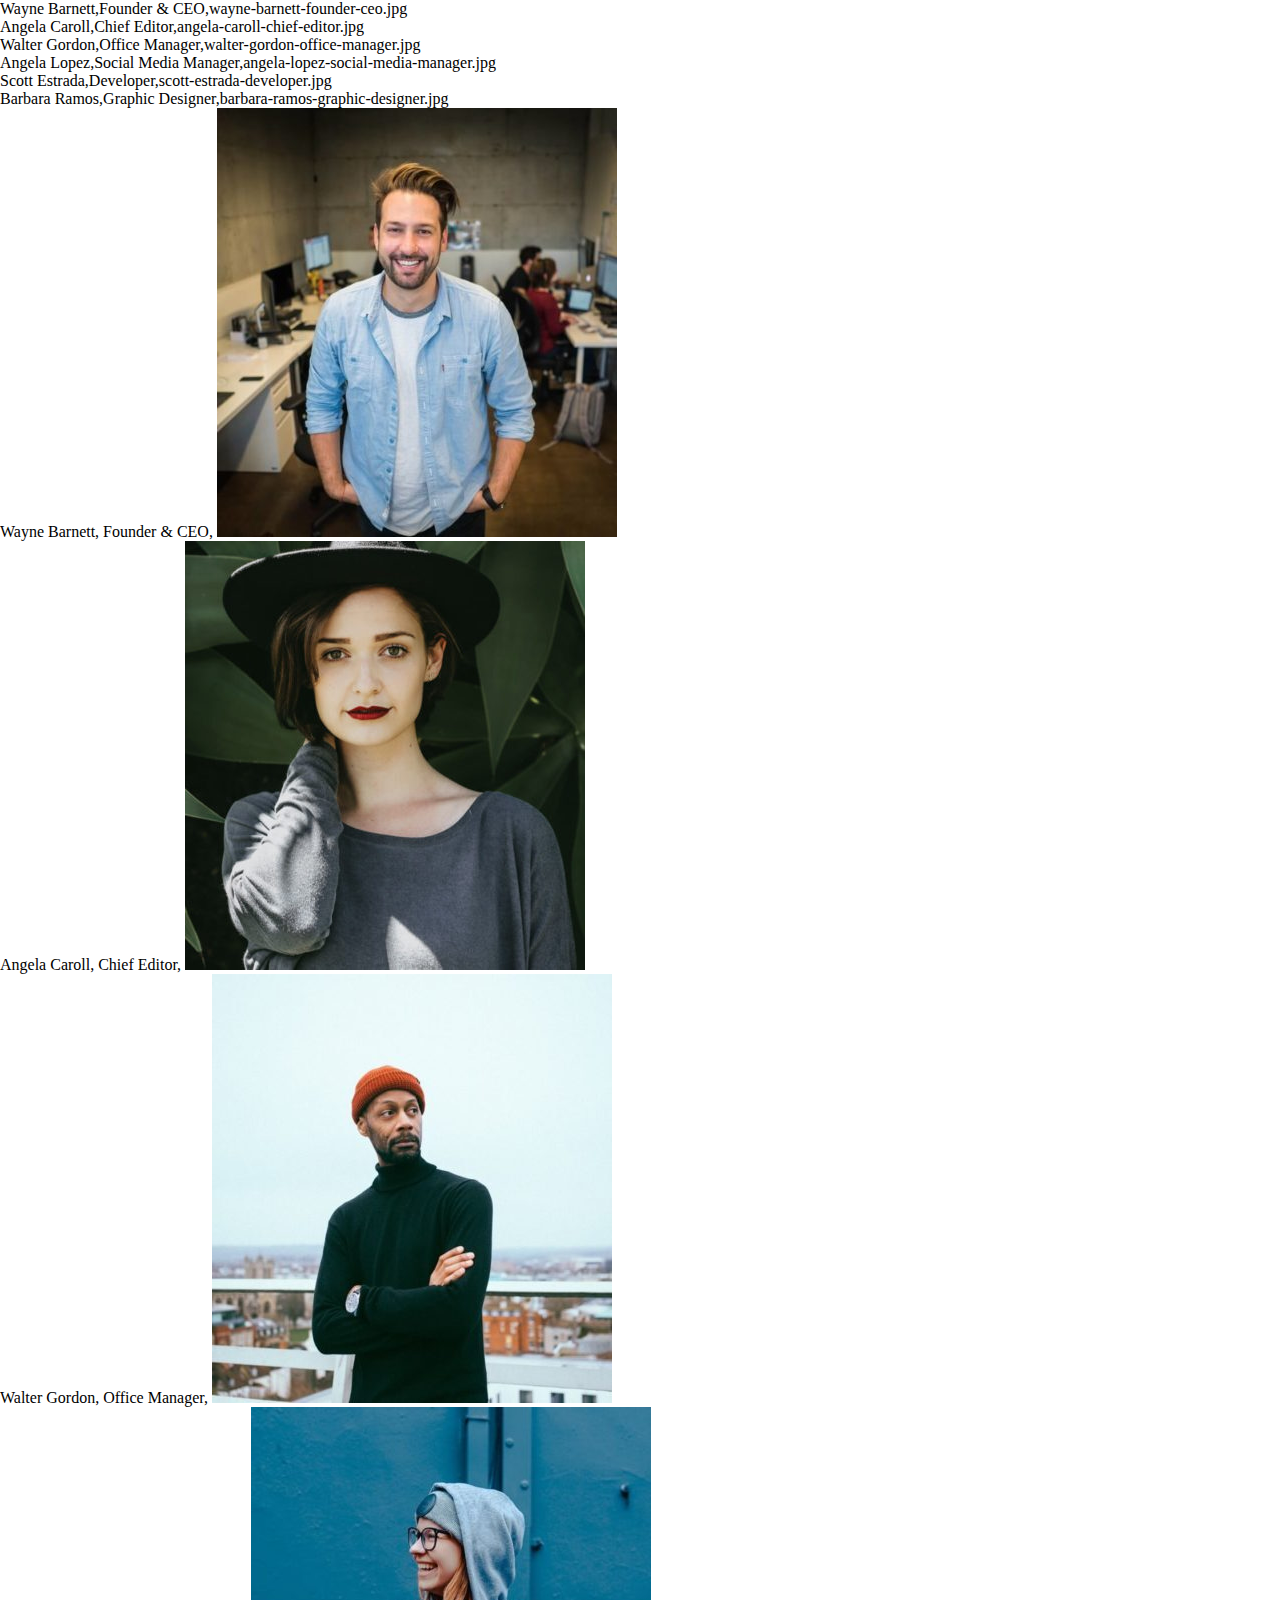
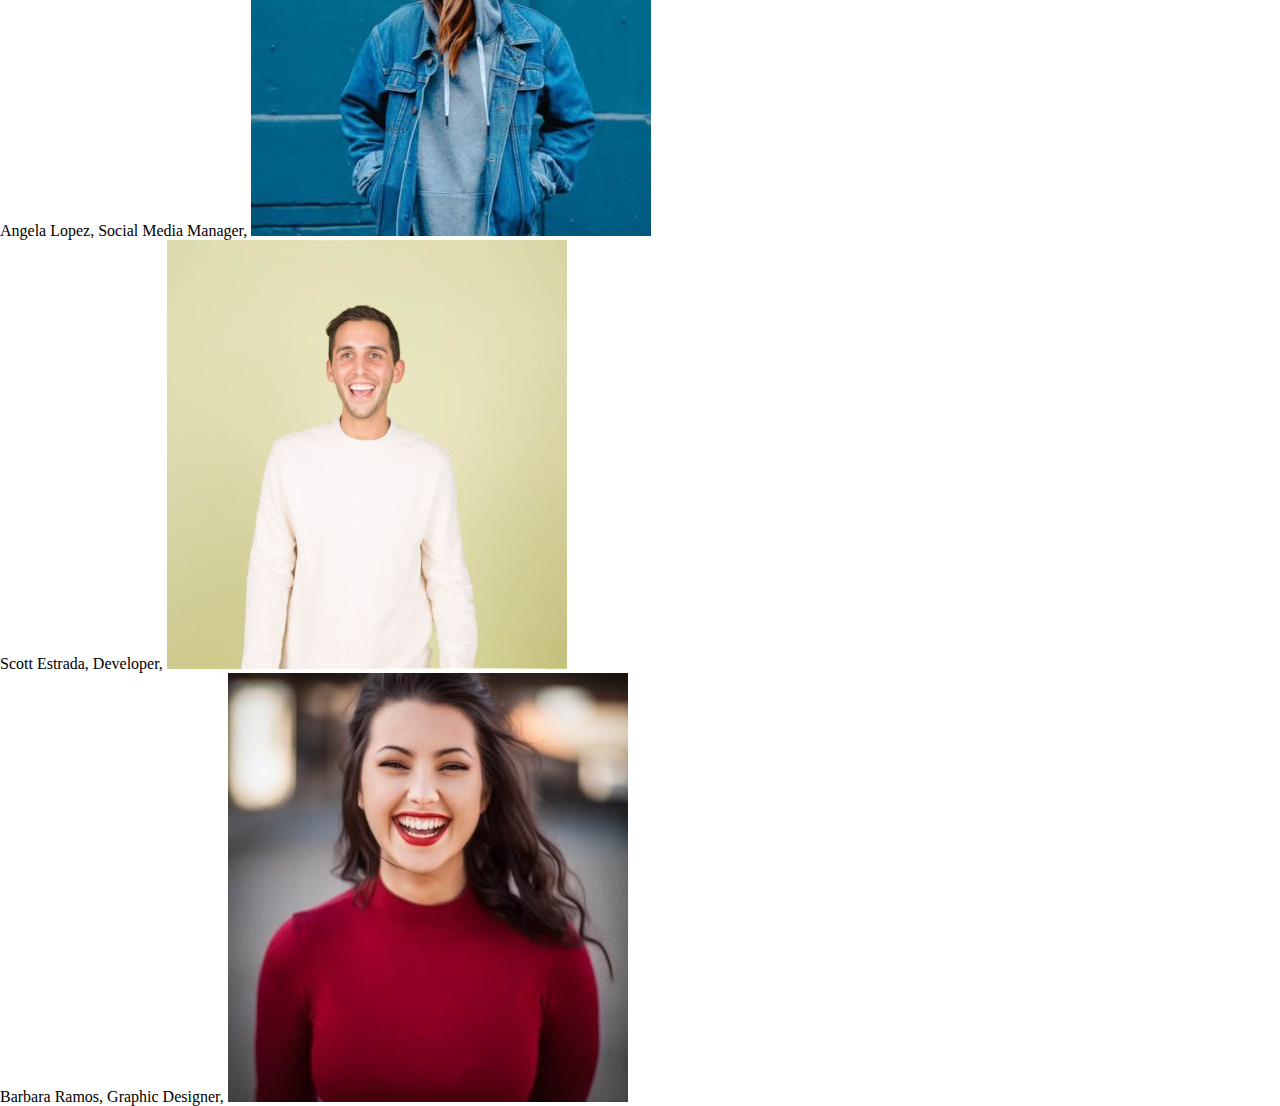
==== Bonus_2/index.html @ 3723b2b1 "added bonus folder and adjusted css" ====
<!DOCTYPE html>
<html lang="en">
<head>
    <meta charset="UTF-8">
    <meta http-equiv="X-UA-Compatible" content="IE=edge">
    <meta name="viewport" content="width=device-width, initial-scale=1.0">
    <title>Our Team</title>
    <link href="https://cdn.jsdelivr.net/npm/bootstrap@5.1.3/dist/css/bootstrap.min.css" rel="stylesheet" integrity="sha384-1BmE4kWBq78iYhFldvKuhfTAU6auU8tT94WrHftjDbrCEXSU1oBoqyl2QvZ6jIW3" crossorigin="anonymous">
    <link rel="stylesheet" href="./assets/css/style.css">
</head>
<body>
    
    <div class="container_strings"></div>
    <!-- /.container_strings -->

    <div class="container_img_strings"></div>
    <!-- /.container_img_strings -->



    <script src="./assets/js/main.js"></script>
</body>
</html>
---- Bonus_2/assets/css/style.css ----
* {
    margin: 0;
    padding: 0;
    box-sizing: border-box;
}
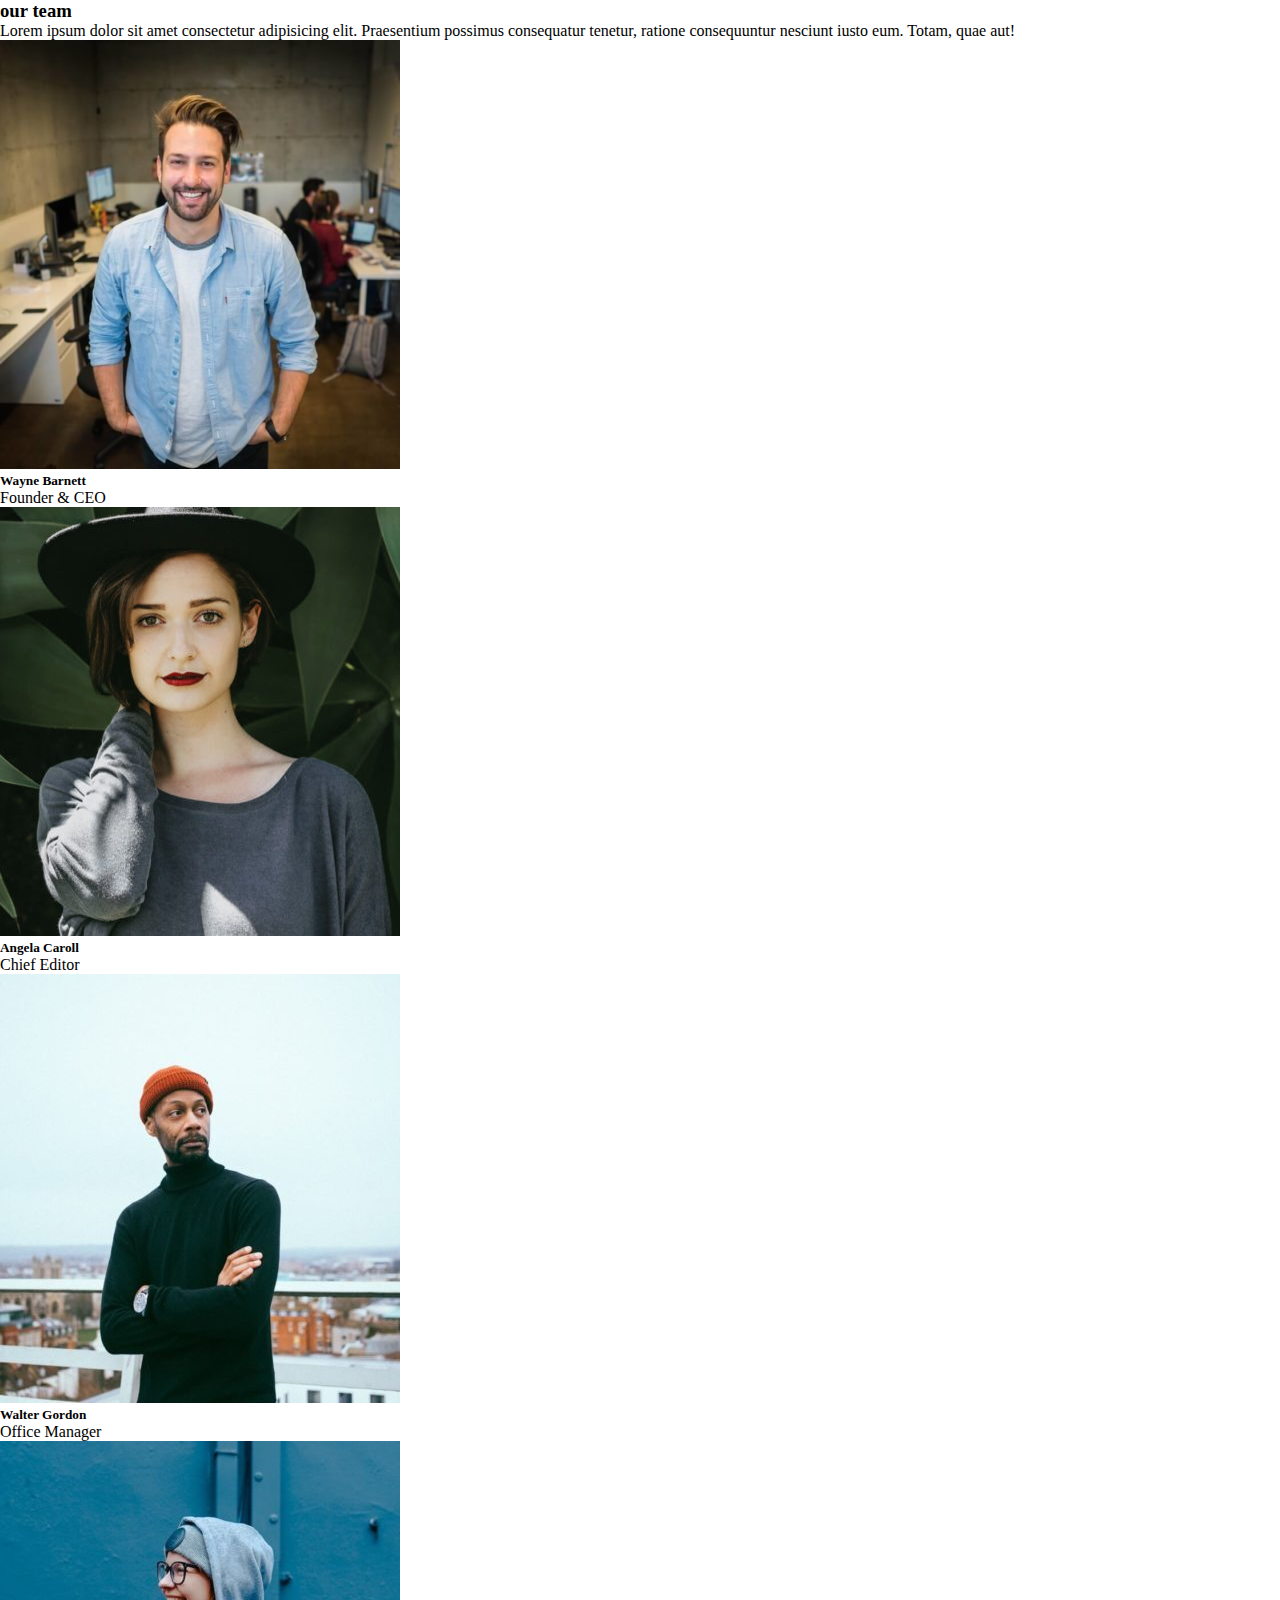
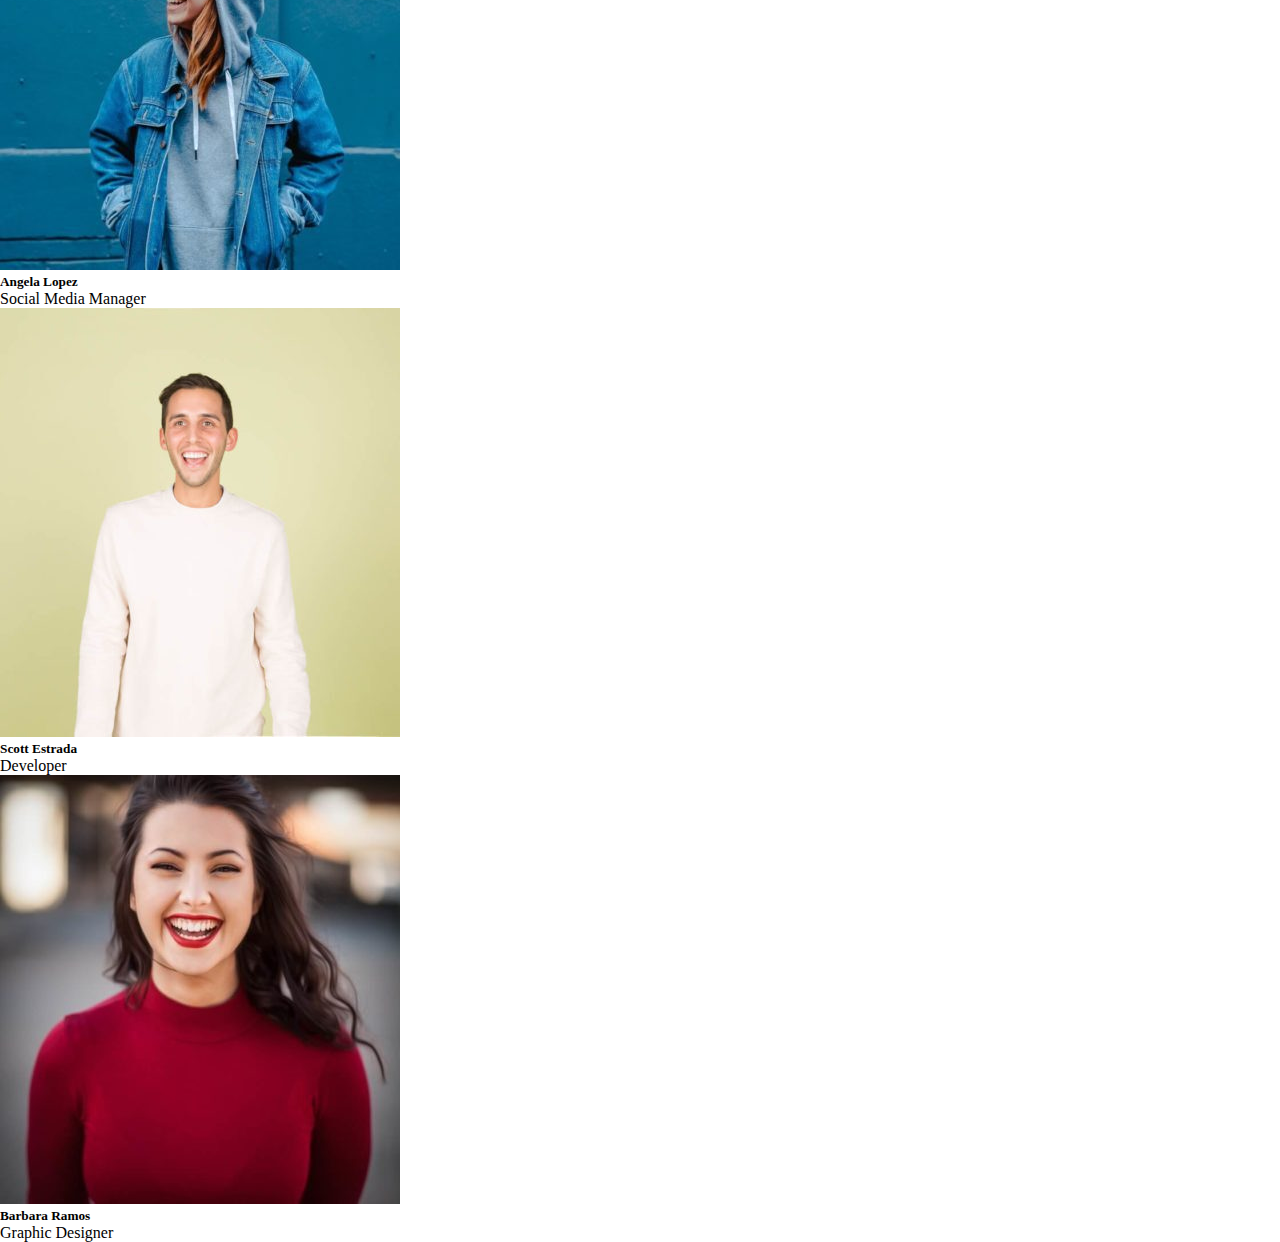
==== commit d5fc42e5: "added bonus 2" ====
--- a/Bonus_2/index.html
+++ b/Bonus_2/index.html
@@ -4,14 +4,27 @@
     <meta charset="UTF-8">
     <meta http-equiv="X-UA-Compatible" content="IE=edge">
     <meta name="viewport" content="width=device-width, initial-scale=1.0">
-    <title>Our Team</title>
+    <title>Our Team (Bonus 2)</title>
     <link href="https://cdn.jsdelivr.net/npm/bootstrap@5.1.3/dist/css/bootstrap.min.css" rel="stylesheet" integrity="sha384-1BmE4kWBq78iYhFldvKuhfTAU6auU8tT94WrHftjDbrCEXSU1oBoqyl2QvZ6jIW3" crossorigin="anonymous">
     <link rel="stylesheet" href="./assets/css/style.css">
 </head>
 <body>
     
-    <div class="container_strings"></div>
-    <!-- /.container_strings -->
+    <header id="site_header" class="text-center py-5 d-flex flex-column align-items-center">
+        <h3 class="text-uppercase">our team</h3>
+        <p class="w-50 py-3 lh-lg">Lorem ipsum dolor sit amet consectetur adipisicing elit. Praesentium possimus consequatur tenetur, ratione consequuntur nesciunt iusto eum. Totam, quae aut!</p>
+    </header>
+    <!-- /#site_header -->
+
+    <main id="site_main">
+        <div class="container">
+            <div class="row g-5 row-cols-1 row-cols-md-2 row-cols-lg-3">
+            </div>
+            <!-- /.row row-cols-1 row-cols-sm-2 row-cols-md-3 -->
+        </div>
+        <!-- /.container -->
+    </main>
+    <!-- /#site_main -->
 
     <div class="container_img_strings"></div>
     <!-- /.container_img_strings -->
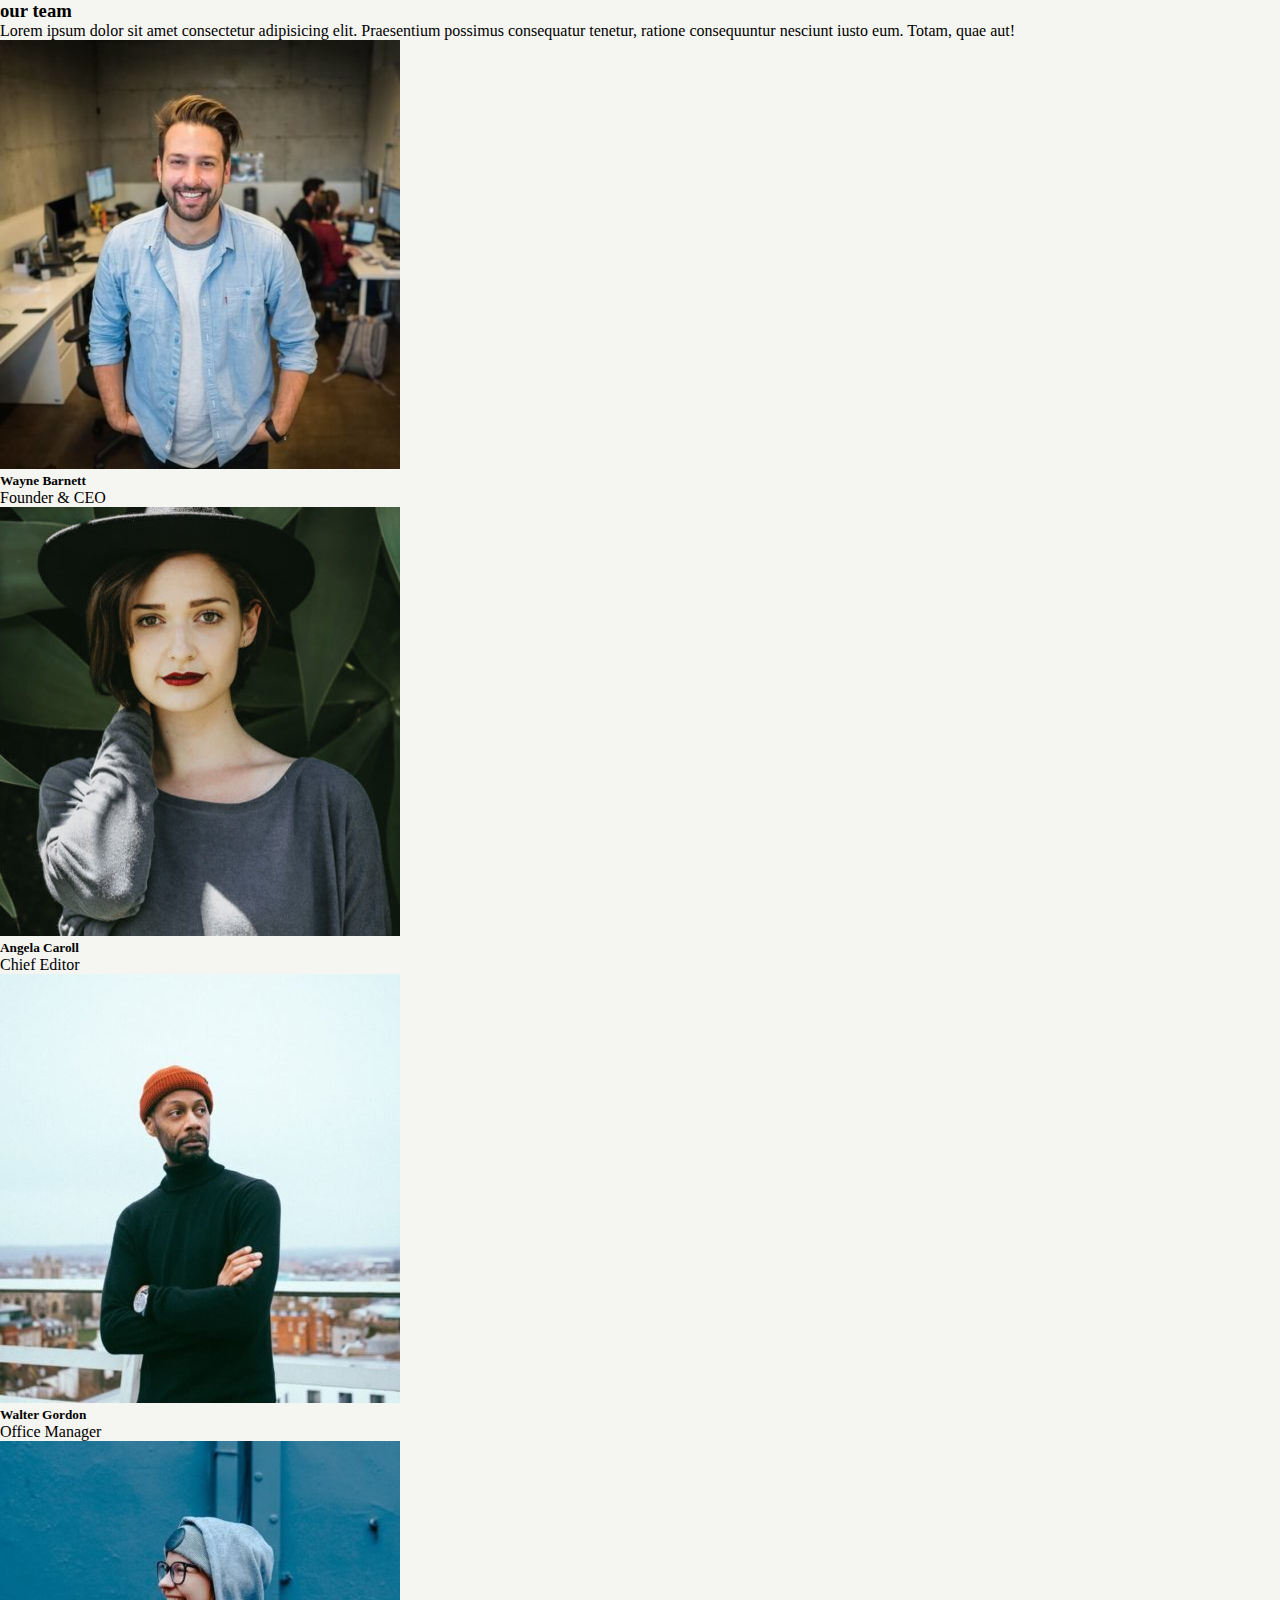
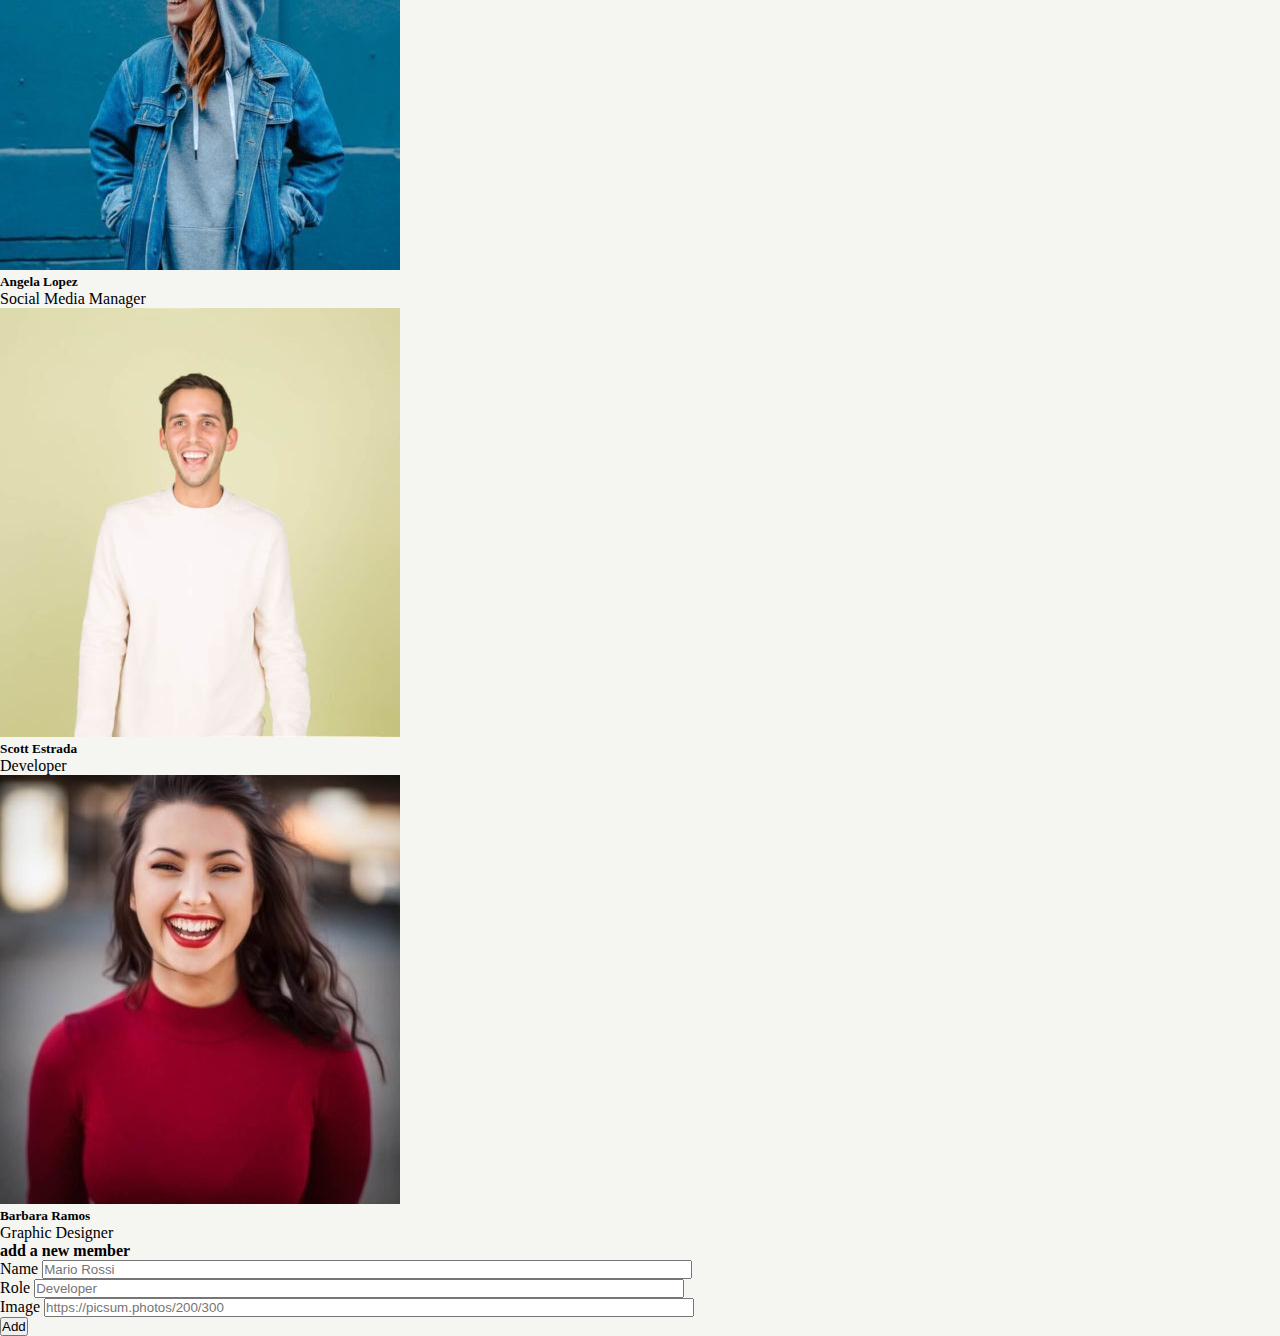
==== commit 5ed5b76f: "added form" ====
--- a/Bonus_2/index.html
+++ b/Bonus_2/index.html
@@ -21,6 +21,40 @@
             <div class="row g-5 row-cols-1 row-cols-md-2 row-cols-lg-3">
             </div>
             <!-- /.row row-cols-1 row-cols-sm-2 row-cols-md-3 -->
+
+           <h4 class="text-center text-uppercase py-5 mt-5 mb-0">add a new member</h4>
+           <!-- /.title form  -->
+           <form action="#" class="pb-5 mb-5">
+                <div class="row gy-2 row-cols-1">
+                    <div class="col d-flex justify-content-center">
+                        <div class="mb-3">
+                            <label class="form-label">Name</label>
+                            <input class="form-control" id="user_name" placeholder="Mario Rossi">
+                        </div>
+                    </div>
+                    <!-- /. col  -->
+                    <div class="col d-flex justify-content-center">
+                        <div class="mb-3">
+                            <label class="form-label">Role</label>
+                            <input class="form-control" id="user_role" placeholder="Developer">
+                        </div>
+                    </div>
+                    <!-- /. col  -->
+                    <div class="col d-flex justify-content-center">
+                        <div class="mb-3">
+                            <label class="form-label">Image</label>
+                            <input class="form-control" id="user_img" placeholder="https://picsum.photos/200/300">
+                        </div>
+                    </div>
+                    <!-- /. col  -->
+                    <div class="col d-flex justify-content-center">
+                        <button id="add_user" class="btn btn-secondary px-5">Add</button>
+                    </div>
+                    <!-- /. col  -->
+                </div>
+                <!-- /.row row-cols-1 justify-content-center -->
+           </form>
+           <!-- /.form  -->
         </div>
         <!-- /.container -->
     </main>
--- a/Bonus_2/assets/css/style.css
+++ b/Bonus_2/assets/css/style.css
@@ -4,3 +4,28 @@
     box-sizing: border-box;
 }
 
+body {
+    background-color: #f5f5f1;
+}
+
+input {
+    width: 300px!important;
+}
+
+@media screen and (min-width: 576px) {
+    input {
+        width: 400px!important;
+    }
+}
+
+@media screen and (min-width: 768px) {
+    input {
+        width: 500px!important;
+    }
+}
+
+@media screen and (min-width: 1200px) {
+    input {
+        width: 650px!important;
+    }
+}